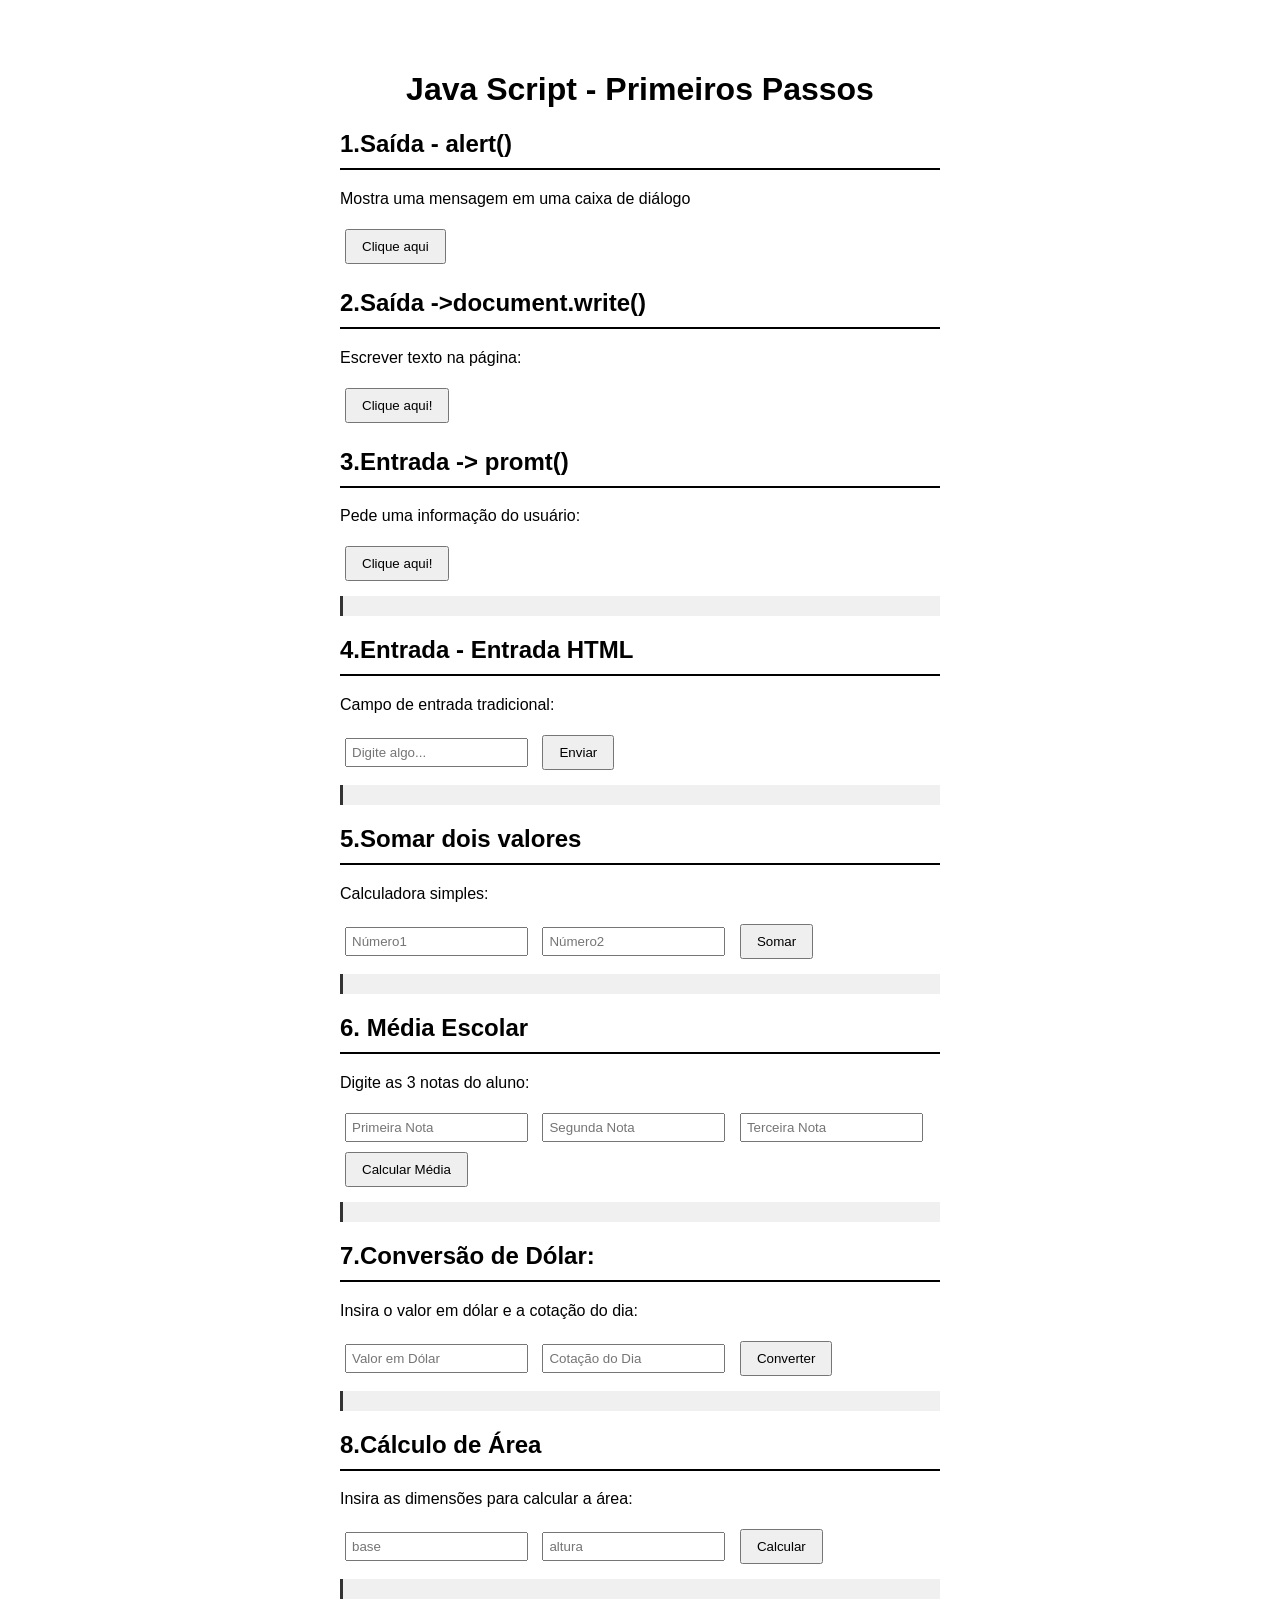
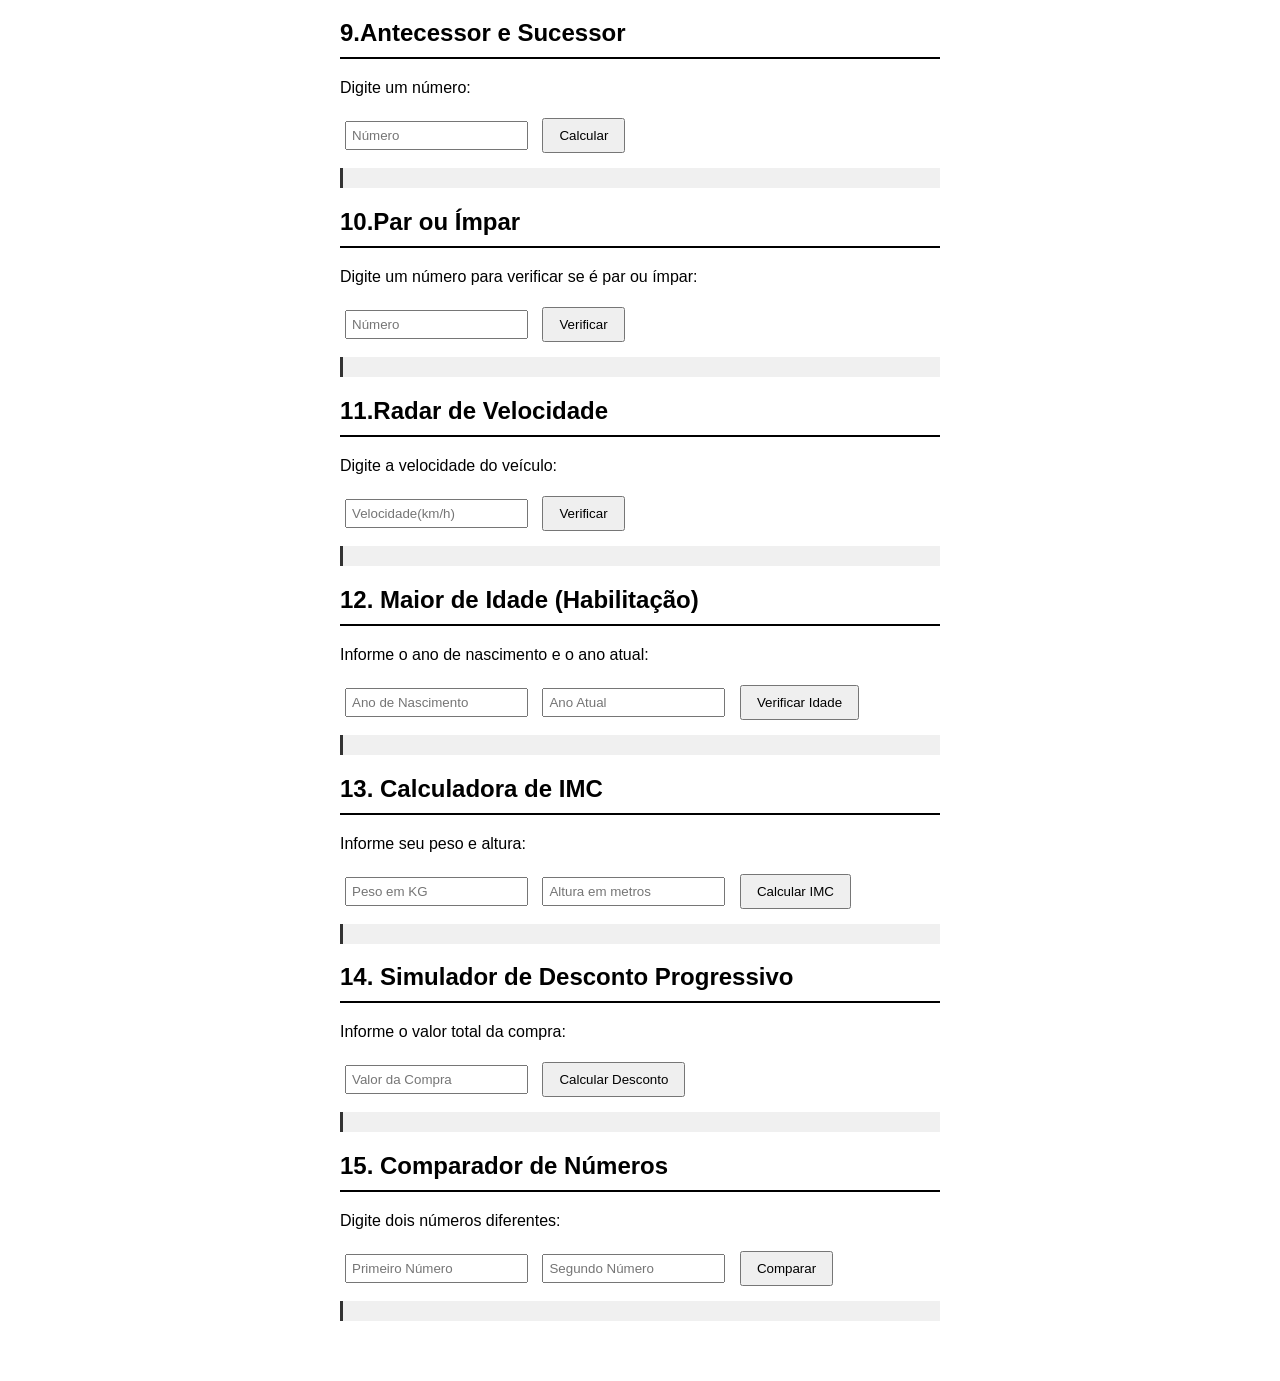
==== Aula1/js/index.html @ 69d0b981 "Add files via upload" ====
<!DOCTYPE html>
<html lang="pt-BR">
<head>
    <meta charset="UTF-8">
    <meta name="viewport" content="width=device-width, initial-scale=1.0">
    <title>Document</title>
</head>
<body>
    <h1> Java Script - Primeiros Passos</h1>
    <h2>1.Saída - alert()</h2>
    <p>Mostra uma mensagem em uma caixa de diálogo</p>

    <button onclick="alert('Olá Mundo!')">Clique aqui</button>
    
    <h2>2.Saída ->document.write()</h2>
    <p>Escrever texto na página:</p>
    <button onclick="minhaFuncao()">
        Clique aqui! </button>

<h2>3.Entrada -> promt()</h2>
<p>Pede uma informação do usuário:</p>
<button onclick="perguntar()">Clique aqui!</button>
<div id="res1" class="resultado"></div>



<h2>4.Entrada - Entrada HTML</h2>
<p>Campo de entrada tradicional:</p>
<input type="text" id="entrada" placeholder="Digite algo...">
<button onclick="mostrarTexto()"> Enviar</button>

<div id="res2" class="resultado"></div>



<h2>5.Somar dois valores</h2>
   <p>Calculadora simples:</p>

<input type="number" id="num1" placeholder="Número1">
<input type="number" id="num2" placeholder="Número2">
<button onclick="somar()">Somar</button>

<div id="res3" class="resultado"></div>



<h2>6. Média Escolar</h2>
    <p>Digite as 3 notas do aluno:</p>

    <input type="number" id="nota1" placeholder="Primeira Nota">
    <input type="number" id="nota2" placeholder="Segunda Nota">
    <input type="number" id="nota3" placeholder="Terceira Nota">

    <button onclick="calcularMedia()">Calcular Média</button>

<div id="res4" class="resultado"></div>



<h2>7.Conversão de Dólar:</h2>
<p>Insira o valor em dólar e a cotação do dia:</p>

    <input type="number" id="dolar" placeholder="Valor em Dólar">
    <input type="number" id="cotacao" placeholder="Cotação do Dia">

    <button onclick="converterDolar()">Converter</button>

<div id="res5" class="resultado"></div>



<h2>8.Cálculo de Área</h2>
<p>Insira as dimensões para calcular a área:</p>

<input type="number" id = "base" placeholder="base">
<input type="number" id = "altura" placeholder="altura">

<button onclick="calcularArea()">Calcular</button>

<div id="res6" class="resultado"></div>



<h2>9.Antecessor e Sucessor</h2>
<p>Digite um número:</p>
<input type="number" id="numero" placeholder="Número">

<button onclick="calcularAntecessorSucessor()">Calcular</button>

<div id="res7" class="resultado"></div>



<h2>10.Par ou Ímpar</h2>
<p>Digite um número para verificar se é par ou ímpar:</p>
<input type="number" id="numero2" placeholder="Número">

<button onclick="verificarParImpar()">Verificar</button>
<div id="res8" class="resultado"></div>



<h2>11.Radar de Velocidade</h2>
<p>Digite a velocidade do veículo:</p>
<input type="number" id="velocidade" placeholder="Velocidade(km/h)"
>
<button onclick="verificarVelocidade()">Verificar</button>

<div id="res9" class="resultado"></div> 



<h2>12. Maior de Idade (Habilitação)</h2>
<p>Informe o ano de nascimento e o ano atual:</p>

<input type="number" id="anoNascimento" placeholder="Ano de Nascimento">
<input type="number" id="anoAtual" placeholder="Ano Atual">

<button onclick="maiorIdade()">Verificar Idade</button>

<div id="res10" class="resultado"></div>



<h2>13. Calculadora de IMC</h2>
<p>Informe seu peso e altura:</p>

<input type="number" id="peso" placeholder="Peso em KG">
<input type="number" step="0.01" id="alturaImc" placeholder="Altura em metros">

<button onclick="calcularIMC()">Calcular IMC</button>

<div id="res11" class="resultado"></div>


<h2>14. Simulador de Desconto Progressivo</h2>
<p>Informe o valor total da compra:</p>

<input type="number" id="valorCompra" placeholder="Valor da Compra">

<button onclick="calcularDesconto()">Calcular Desconto</button>

<div id="res12" class="resultado"></div>



<h2>15. Comparador de Números</h2>
<p>Digite dois números diferentes:</p>

<input type="number" id="numero1" placeholder="Primeiro Número">
<input type="number" id="numero2" placeholder="Segundo Número">

<button onclick="compararNumeros()">Comparar</button>

<div id="res13" class="resultado"></div>


<link rel="stylesheet" href="../css/Style.css">
<script src="./script.js"></script>


</body>
</html>
---- Aula1/css/Style.css ----
body {
    font-family: Arial, sans-serif;
    max-width: 600px;
    margin:30px auto;
    padding: 20px;

}
h1{text-align: center;}
h2{ border-bottom: 2px solid; padding-bottom:10px;}
button { 
    padding: 8px 15px;
    margin: 5px;
    cursor: pointer;
}
input {
    padding: 5px;
    margin: 5px;
   
}
.resultado {
    margin:10px 0;
    padding: 10px;
    border-left: 3px solid #333;
    background-color: #f0f0f0;

}
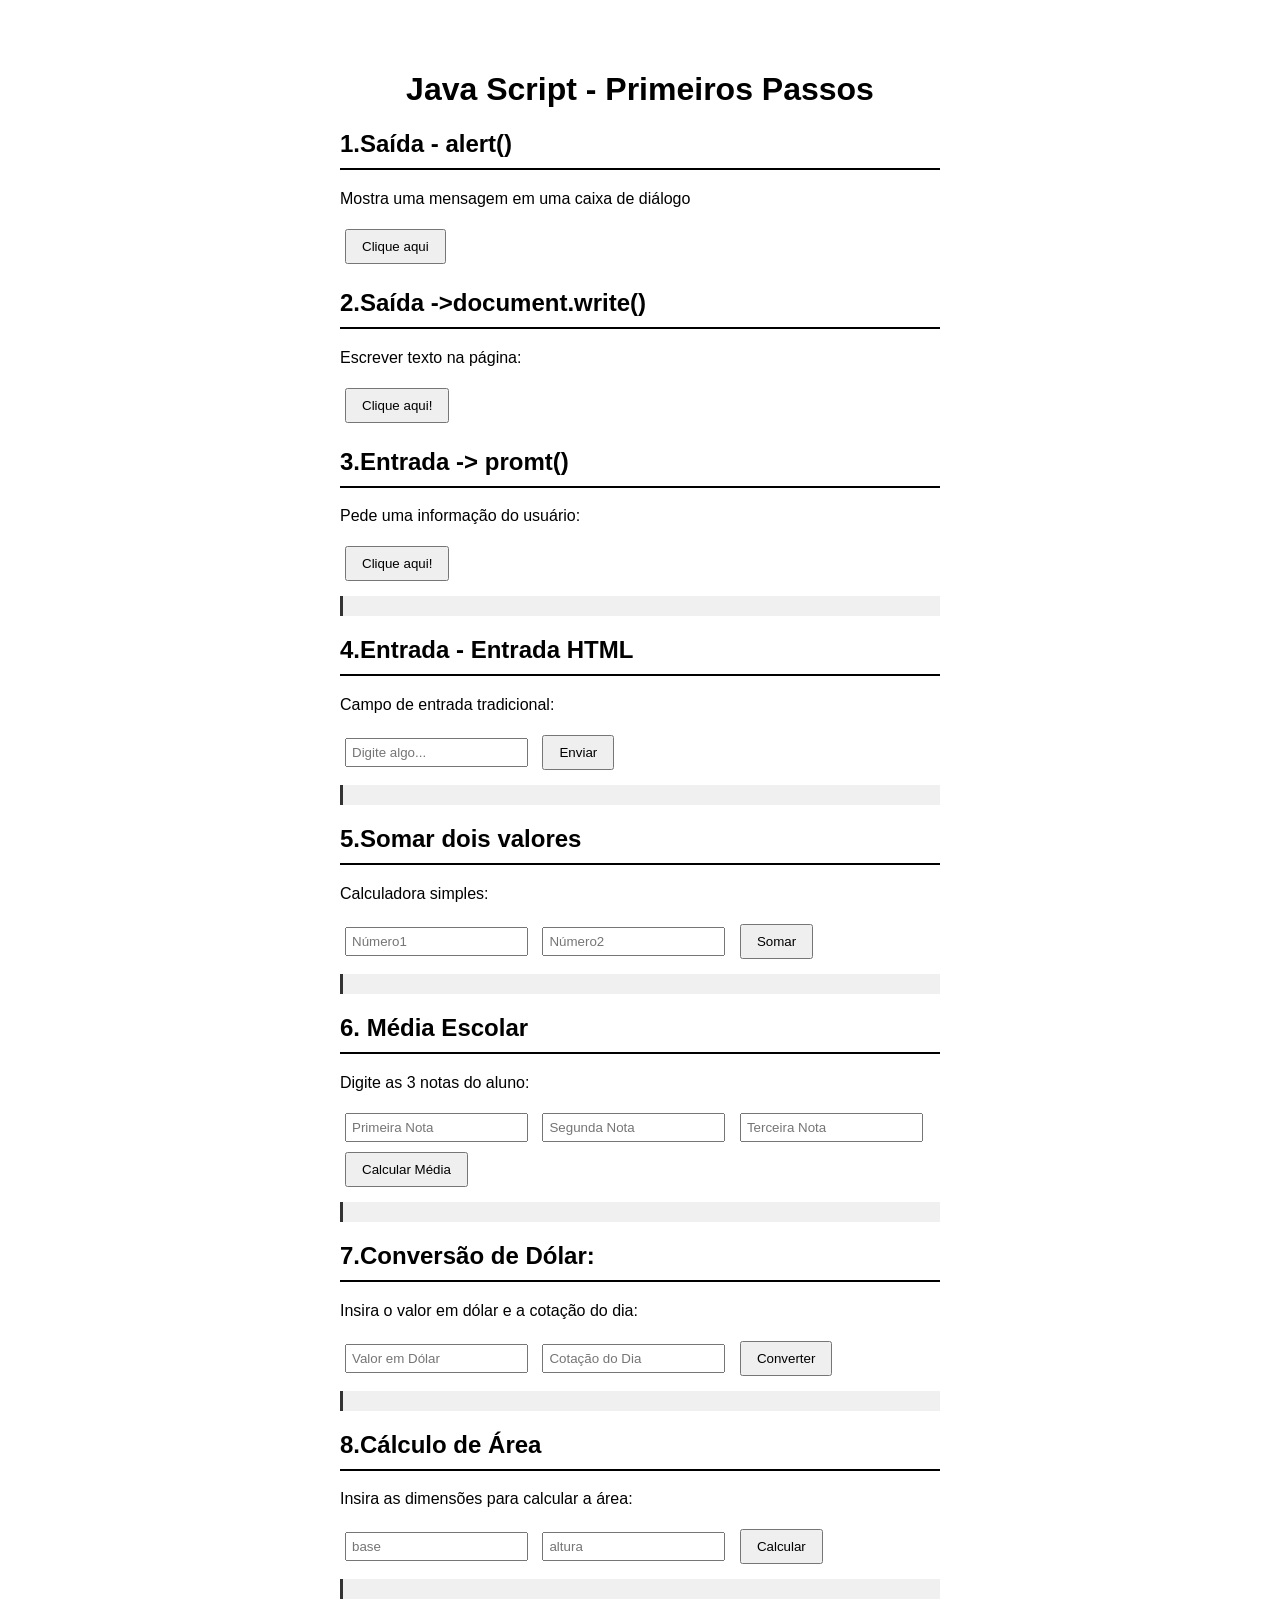
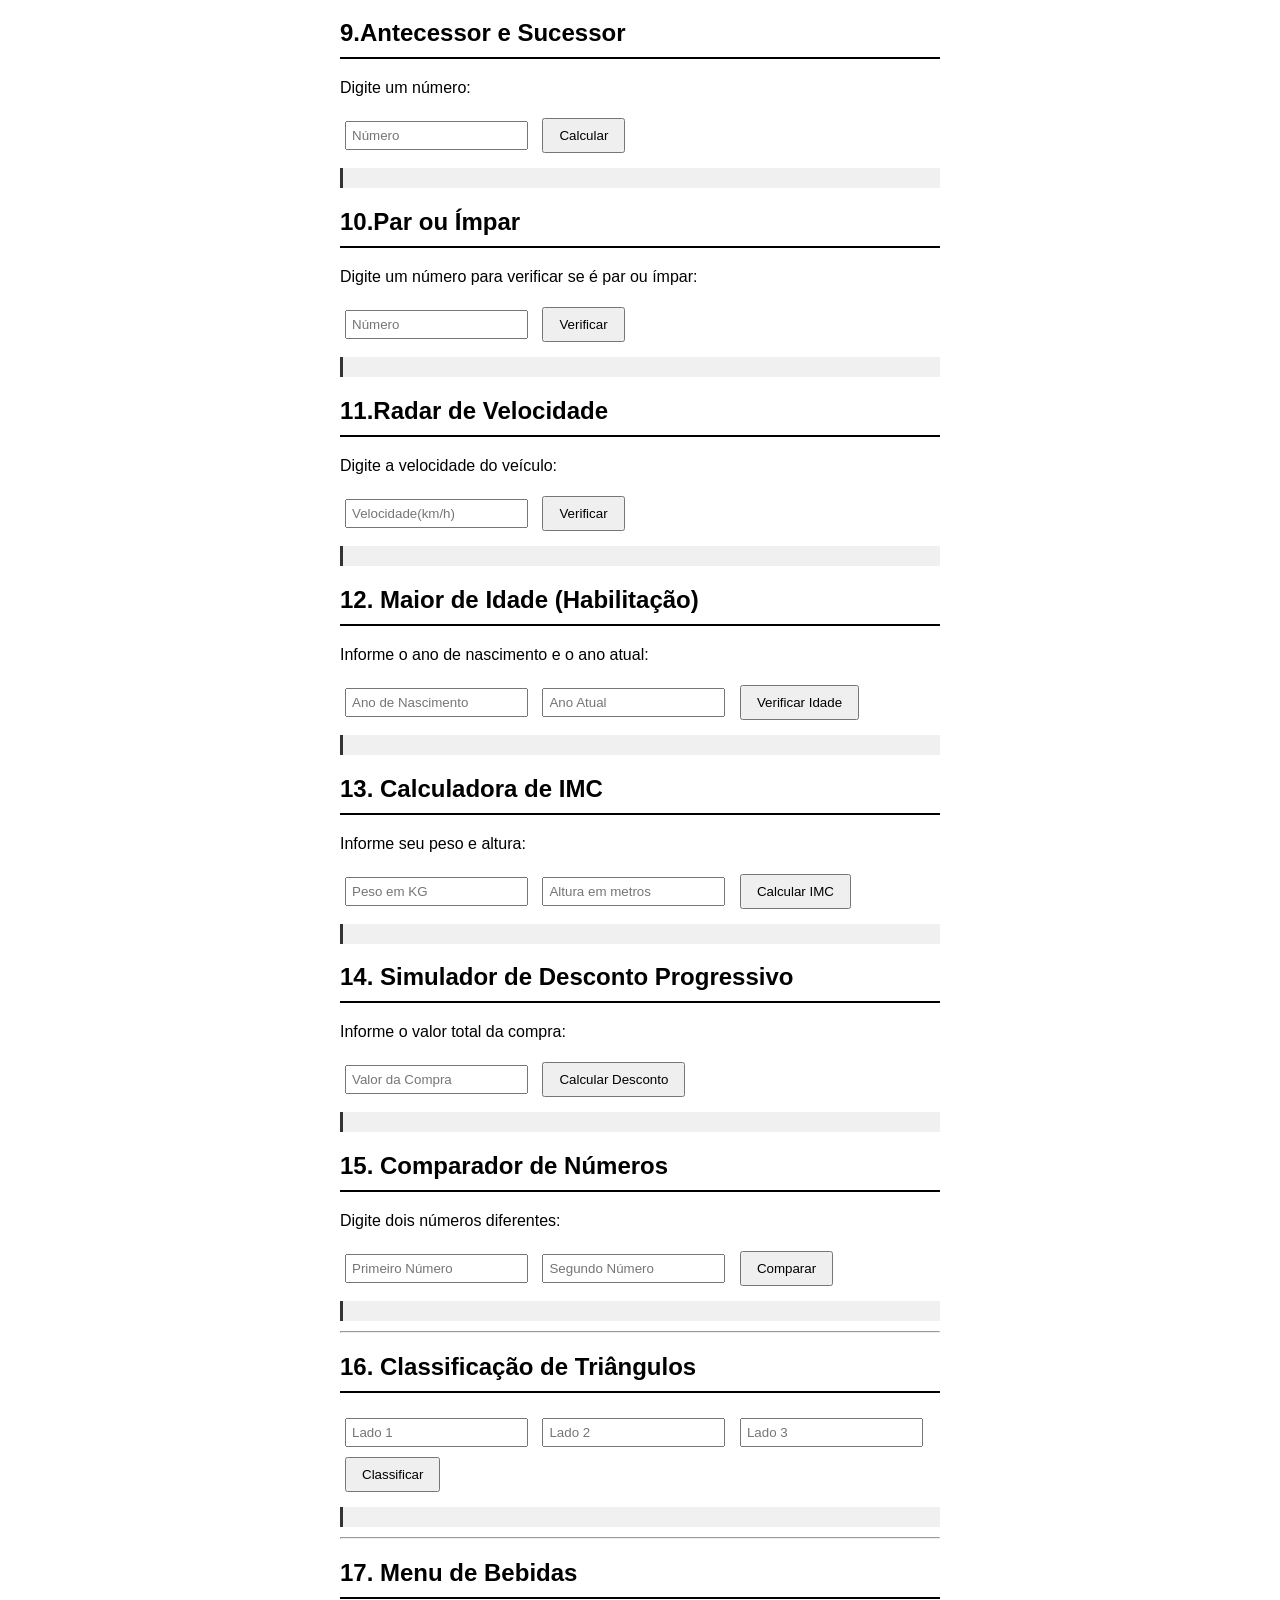
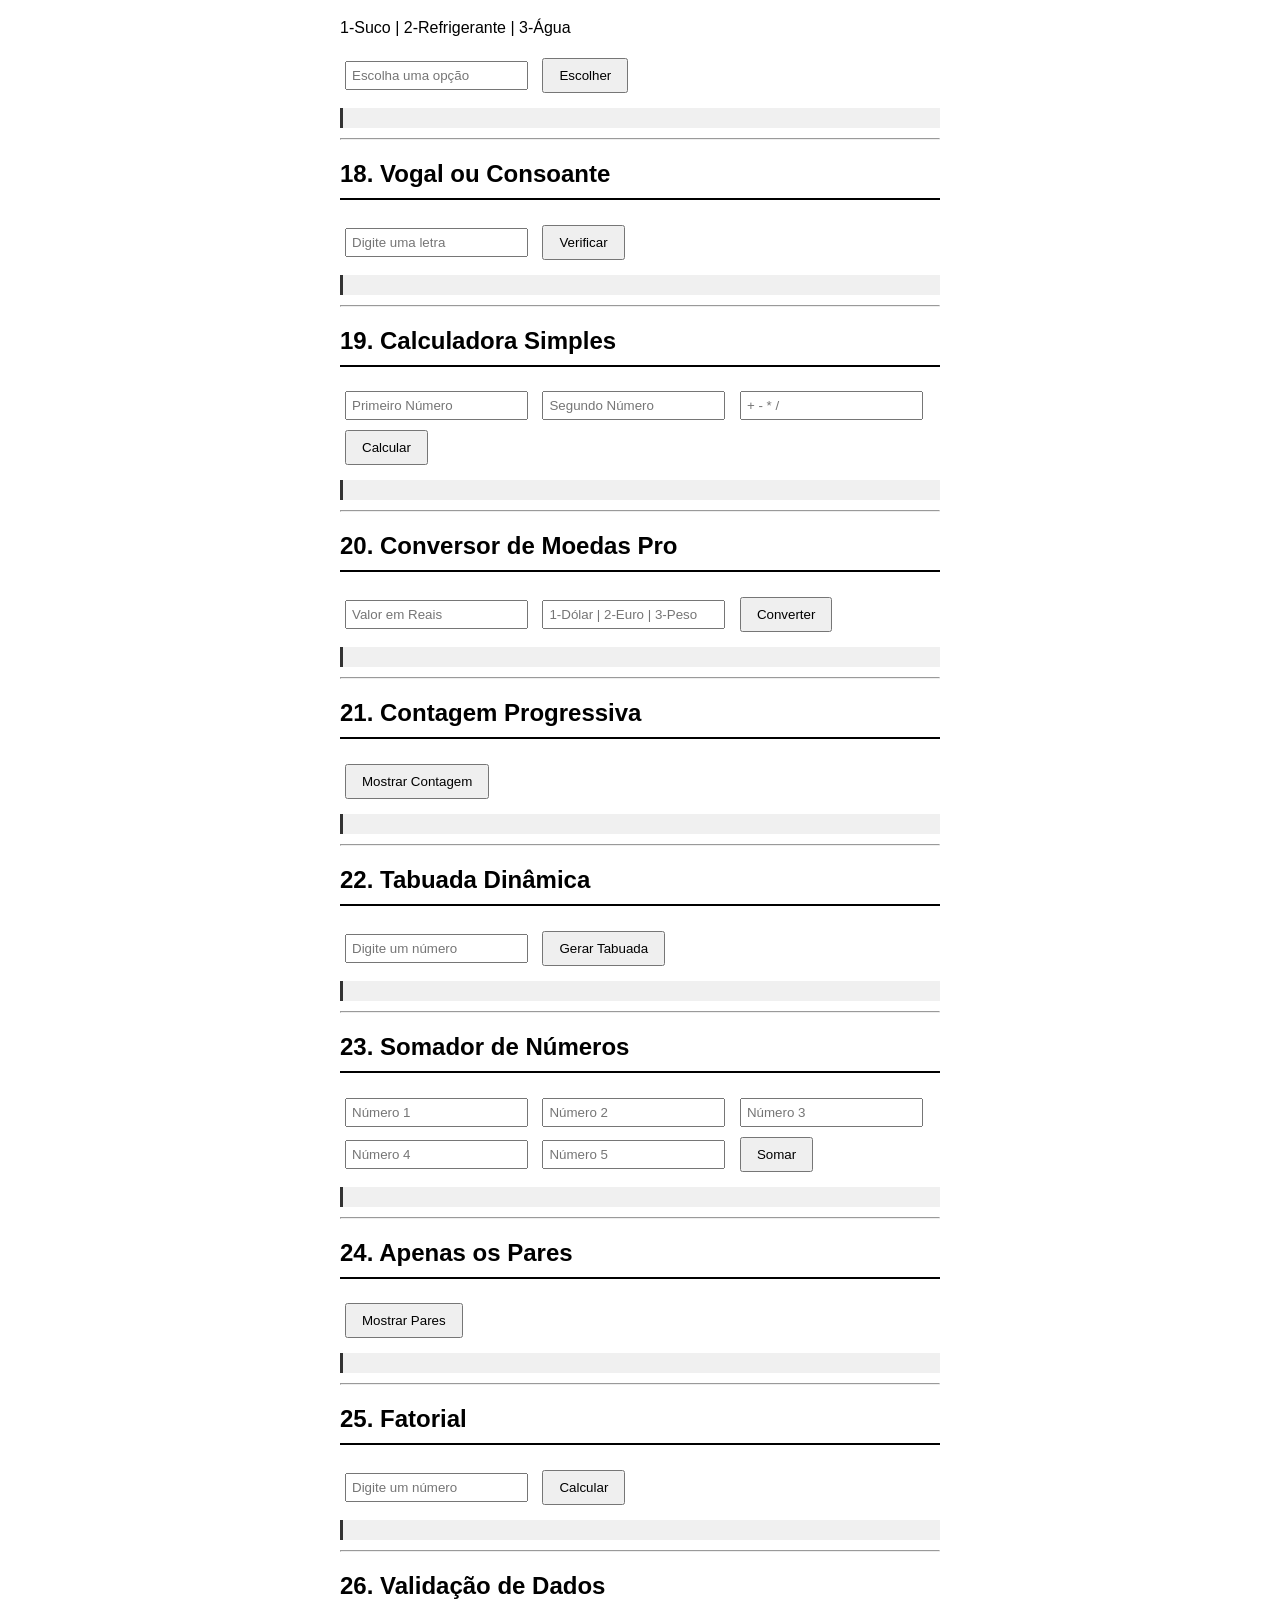
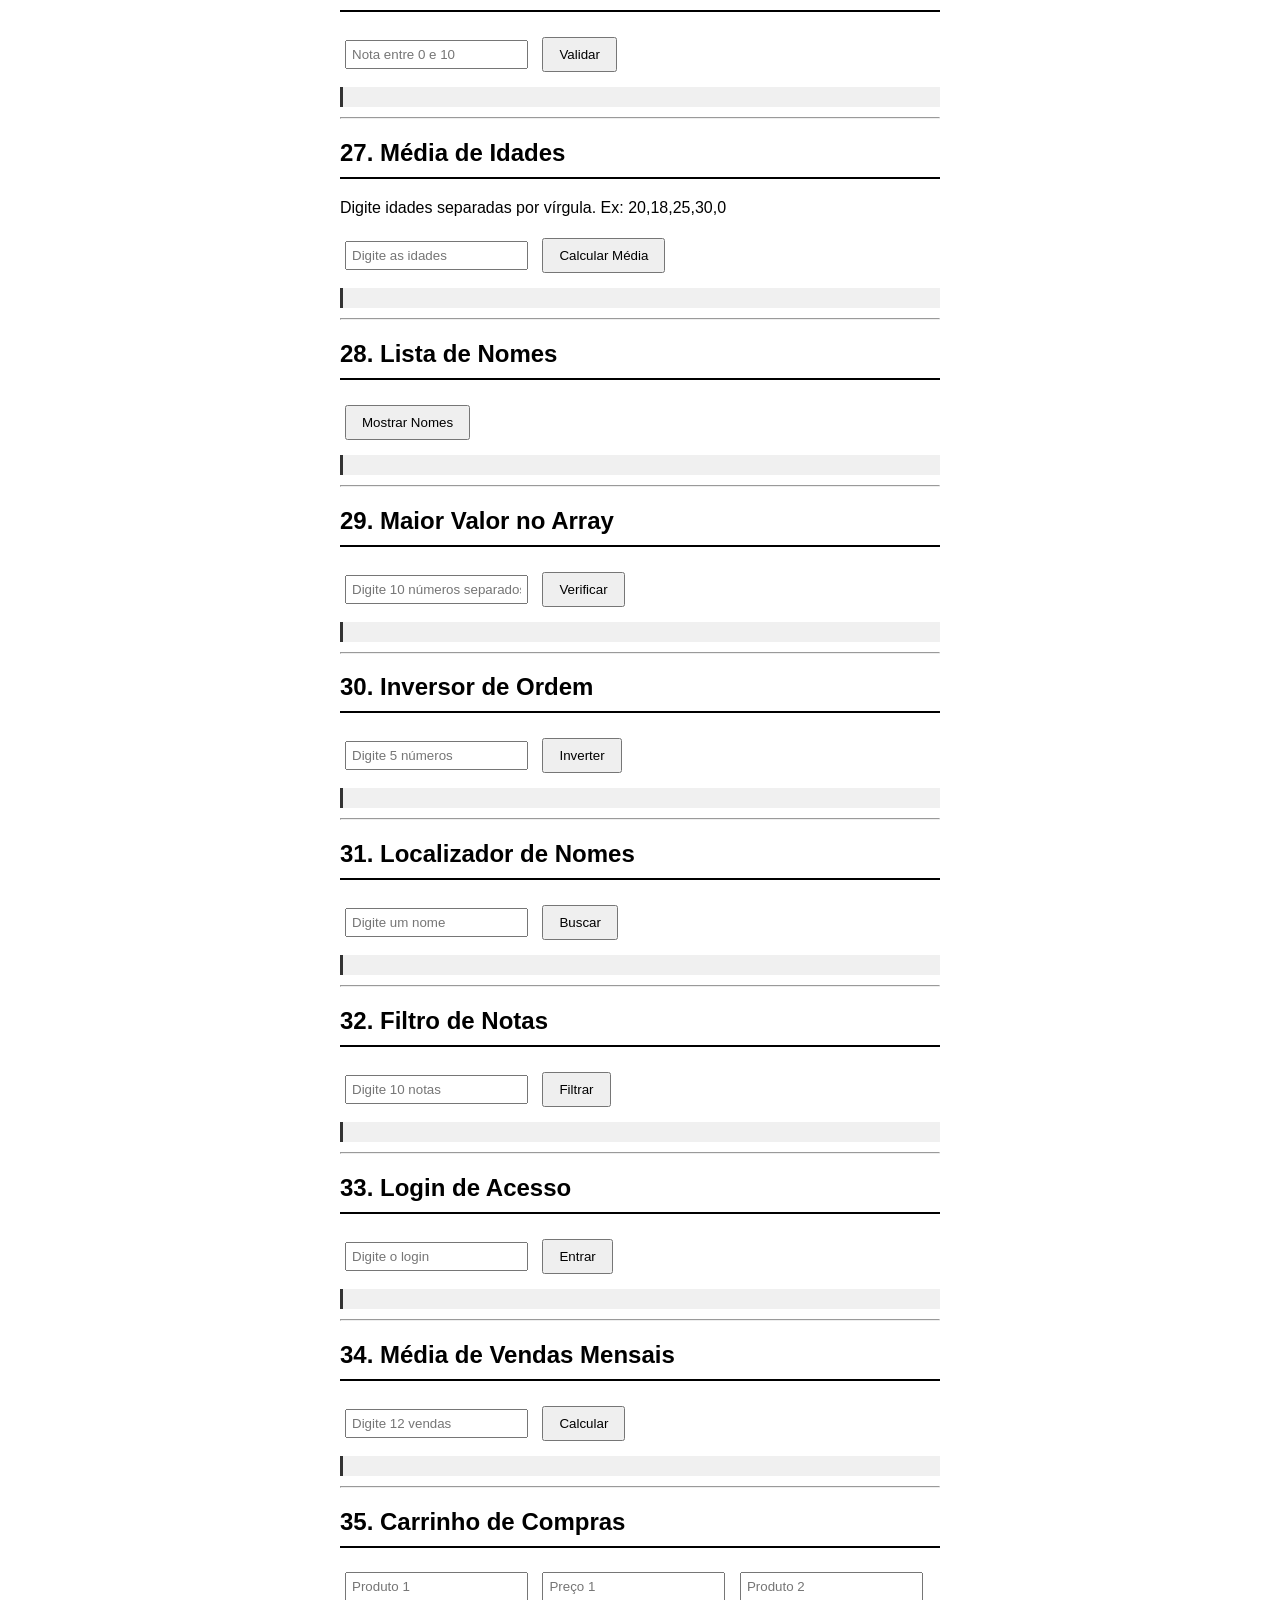
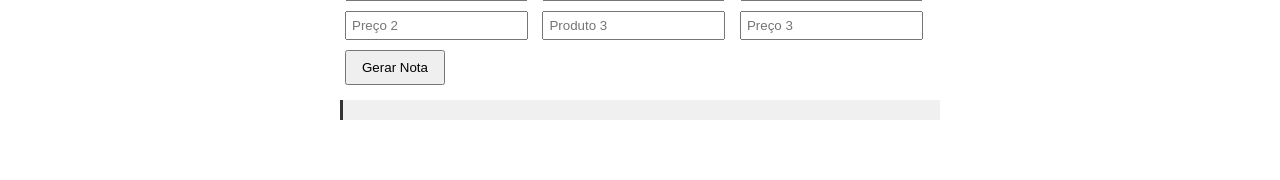
==== commit c68335eb: "Add files via upload" ====
--- a/Aula1/js/index.html
+++ b/Aula1/js/index.html
@@ -70,7 +70,7 @@
 
 
 <h2>8.Cálculo de Área</h2>
-<p>Insira as dimensões para calcular a área:</p>
+<p>Insira as dimensões para calcular a área:</p>      
 
 <input type="number" id = "base" placeholder="base">
 <input type="number" id = "altura" placeholder="altura">
@@ -154,6 +154,240 @@
 
 <div id="res13" class="resultado"></div>
 
+<hr>
+
+
+<h2>16. Classificação de Triângulos</h2>
+
+<input type="number" id="lado1" placeholder="Lado 1">
+<input type="number" id="lado2" placeholder="Lado 2">
+<input type="number" id="lado3" placeholder="Lado 3">
+
+<button onclick="classificarTriangulo()">Classificar</button>
+
+<div id="res14" class="resultado"></div>
+
+<hr>
+
+
+<h2>17. Menu de Bebidas</h2>
+
+<p>1-Suco | 2-Refrigerante | 3-Água</p>
+
+<input type="number" id="bebida" placeholder="Escolha uma opção">
+
+<button onclick="menuBebidas()">Escolher</button>
+
+<div id="res15" class="resultado"></div>
+
+<hr>
+
+
+<h2>18. Vogal ou Consoante</h2>
+
+<input type="text" id="letra" placeholder="Digite uma letra">
+
+<button onclick="verificarLetra()">Verificar</button>
+
+<div id="res16" class="resultado"></div>
+
+<hr>
+
+
+<h2>19. Calculadora Simples</h2>
+
+<input type="number" id="calc1" placeholder="Primeiro Número">
+<input type="number" id="calc2" placeholder="Segundo Número">
+<input type="text" id="operacao" placeholder="+ - * /">
+
+<button onclick="calculadora()">Calcular</button>
+
+<div id="res17" class="resultado"></div>
+
+<hr>
+
+
+<h2>20. Conversor de Moedas Pro</h2>
+
+<input type="number" id="valorReal" placeholder="Valor em Reais">
+<input type="number" id="tipoMoeda" placeholder="1-Dólar | 2-Euro | 3-Peso">
+
+<button onclick="converterMoeda()">Converter</button>
+
+<div id="res18" class="resultado"></div>
+
+<hr>
+
+
+<h2>21. Contagem Progressiva</h2>
+
+<button onclick="contagem()">Mostrar Contagem</button>
+
+<div id="res19" class="resultado"></div>
+
+<hr>
+
+<h2>22. Tabuada Dinâmica</h2>
+
+<input type="number" id="tabuadaNumero" placeholder="Digite um número">
+
+<button onclick="tabuada()">Gerar Tabuada</button>
+
+<div id="res20" class="resultado"></div>
+
+<hr>
+
+
+<h2>23. Somador de Números</h2>
+
+<input type="number" id="s1" placeholder="Número 1">
+<input type="number" id="s2" placeholder="Número 2">
+<input type="number" id="s3" placeholder="Número 3">
+<input type="number" id="s4" placeholder="Número 4">
+<input type="number" id="s5" placeholder="Número 5">
+
+<button onclick="somador()">Somar</button>
+
+<div id="res21" class="resultado"></div>
+
+<hr>
+
+
+<h2>24. Apenas os Pares</h2>
+
+<button onclick="pares()">Mostrar Pares</button>
+
+<div id="res22" class="resultado"></div>
+
+<hr>
+
+
+<h2>25. Fatorial</h2>
+
+<input type="number" id="fatorialNumero" placeholder="Digite um número">
+
+<button onclick="fatorial()">Calcular</button>
+
+<div id="res23" class="resultado"></div>
+
+<hr>
+
+
+<h2>26. Validação de Dados</h2>
+
+<input type="number" id="notaValidacao" placeholder="Nota entre 0 e 10">
+
+<button onclick="validarDados()">Validar</button>
+
+<div id="res24" class="resultado"></div>
+
+<hr>
+
+
+<h2>27. Média de Idades</h2>
+
+<p>Digite idades separadas por vírgula. Ex: 20,18,25,30,0</p>
+
+<input type="text" id="idades" placeholder="Digite as idades">
+
+<button onclick="mediaIdades()">Calcular Média</button>
+
+<div id="res25" class="resultado"></div>
+
+<hr>
+
+
+<h2>28. Lista de Nomes</h2>
+
+<button onclick="listaNomes()">Mostrar Nomes</button>
+
+<div id="res26" class="resultado"></div>
+
+<hr>
+
+
+<h2>29. Maior Valor no Array</h2>
+
+<input type="text" id="arrayMaior" placeholder="Digite 10 números separados por vírgula">
+
+<button onclick="maiorValor()">Verificar</button>
+
+<div id="res27" class="resultado"></div>
+
+<hr>
+
+
+<h2>30. Inversor de Ordem</h2>
+
+<input type="text" id="arrayInverso" placeholder="Digite 5 números">
+
+<button onclick="inverterArray()">Inverter</button>
+
+<div id="res28" class="resultado"></div>
+
+<hr>
+
+
+<h2>31. Localizador de Nomes</h2>
+
+<input type="text" id="buscarNome" placeholder="Digite um nome">
+
+<button onclick="localizarNome()">Buscar</button>
+
+<div id="res29" class="resultado"></div>
+
+<hr>
+
+
+<h2>32. Filtro de Notas</h2>
+
+<input type="text" id="notasArray" placeholder="Digite 10 notas">
+
+<button onclick="filtroNotas()">Filtrar</button>
+
+<div id="res30" class="resultado"></div>
+
+<hr>
+
+
+<h2>33. Login de Acesso</h2>
+
+<input type="text" id="login" placeholder="Digite o login">
+
+<button onclick="loginSistema()">Entrar</button>
+
+<div id="res31" class="resultado"></div>
+
+<hr>
+
+
+<h2>34. Média de Vendas Mensais</h2>
+
+<input type="text" id="vendas" placeholder="Digite 12 vendas">
+
+<button onclick="mediaVendas()">Calcular</button>
+
+<div id="res32" class="resultado"></div>
+
+<hr>
+
+
+<h2>35. Carrinho de Compras</h2>
+
+<input type="text" id="produto1" placeholder="Produto 1">
+<input type="number" id="preco1" placeholder="Preço 1">
+
+<input type="text" id="produto2" placeholder="Produto 2">
+<input type="number" id="preco2" placeholder="Preço 2">
+
+<input type="text" id="produto3" placeholder="Produto 3">
+<input type="number" id="preco3" placeholder="Preço 3">
+
+<button onclick="carrinho()">Gerar Nota</button>
+
+<div id="res33" class="resultado"></div>
+
+
 
 <link rel="stylesheet" href="../css/Style.css">
 <script src="./script.js"></script>
